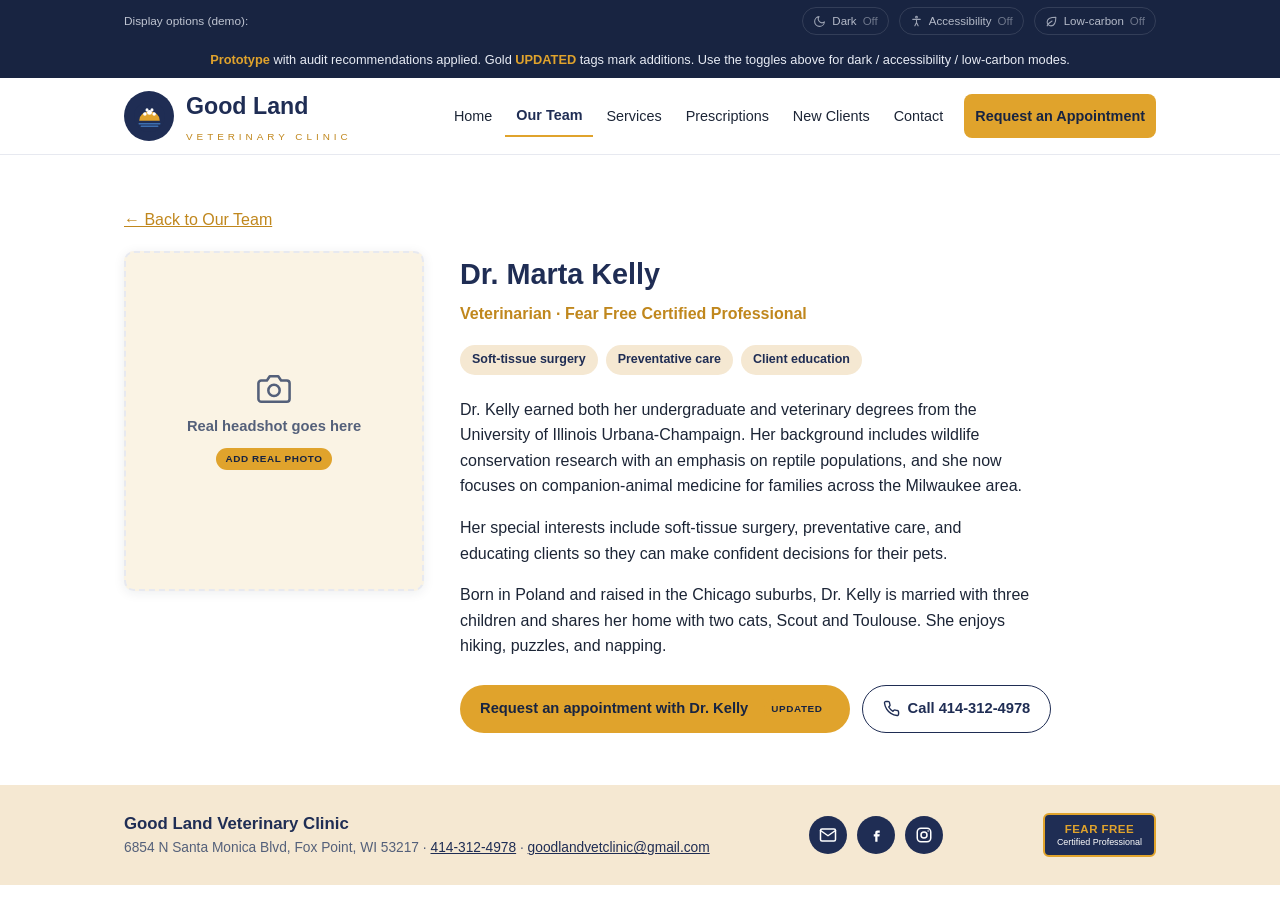
==== dr-marta-kelly.html @ 2cb45340 "Add Good Land Veterinary Clinic UX prototype Multi-page accessible prototype applying the UX audit r" ====
<!DOCTYPE html>
<html lang="en" data-theme="light" data-a11y="off" data-carbon="off">
<head>
  <meta charset="UTF-8" />
  <meta name="viewport" content="width=device-width, initial-scale=1.0" />
  <title>Dr. Marta Kelly — Good Land Veterinary Clinic</title>
  <meta name="description" content="Dr. Marta Kelly, DVM — companion-animal veterinarian with interests in soft-tissue surgery, preventative care, and client education." />
  <link rel="stylesheet" href="assets/styles.css" />
  <script>(function(){try{var d=document.documentElement,s=localStorage;d.dataset.theme=s.gl_theme||(matchMedia('(prefers-color-scheme:dark)').matches?'dark':'light');d.dataset.a11y=s.gl_a11y||'off';d.dataset.carbon=s.gl_carbon||'off';}catch(e){}})();</script>
</head>
<body data-page="team">
  <a class="skip-link" href="#main">Skip to main content</a>
  <div id="site-header"></div>

  <main id="main">
    <section class="section">
      <div class="wrap">
        <p style="margin:0 0 18px;"><a href="our-team.html">&larr; Back to Our Team</a></p>
        <div class="bio">
          <div class="photo photo-ph" role="img" aria-label="Placeholder: Dr. Marta Kelly's real headshot should appear here"><span class="ph-inner"><svg viewBox="0 0 24 24" fill="none" stroke="currentColor" stroke-width="1.8" stroke-linecap="round" stroke-linejoin="round"><path d="M23 19a2 2 0 0 1-2 2H3a2 2 0 0 1-2-2V8a2 2 0 0 1 2-2h4l2-3h6l2 3h4a2 2 0 0 1 2 2z"/><circle cx="12" cy="13" r="4"/></svg><span>Real headshot goes here</span><span class="ph-tag">Add real photo</span></span></div>
          <div>
            <h1>Dr. Marta Kelly</h1>
            <p class="role">Veterinarian &middot; Fear Free Certified Professional</p>
            <div class="chips">
              <span class="chip">Soft-tissue surgery</span>
              <span class="chip">Preventative care</span>
              <span class="chip">Client education</span>
            </div>
            <p>Dr. Kelly earned both her undergraduate and veterinary degrees from the University of Illinois Urbana-Champaign. Her background includes wildlife conservation research with an emphasis on reptile populations, and she now focuses on companion-animal medicine for families across the Milwaukee area.</p>
            <p>Her special interests include soft-tissue surgery, preventative care, and educating clients so they can make confident decisions for their pets.</p>
            <p>Born in Poland and raised in the Chicago suburbs, Dr. Kelly is married with three children and shares her home with two cats, Scout and Toulouse. She enjoys hiking, puzzles, and napping.</p>
            <!-- NEW: per-vet appointment CTA -->
            <div class="welcome-actions">
              <a class="btn btn-gold" href="get-in-touch.html#request">Request an appointment with Dr. Kelly <span class="rec">UPDATED</span></a>
              <a class="btn btn-outline" href="tel:+14143124978">
                <svg viewBox="0 0 24 24" fill="none" stroke="currentColor" stroke-width="2" stroke-linecap="round" stroke-linejoin="round"><path d="M22 16.92v3a2 2 0 0 1-2.18 2 19.79 19.79 0 0 1-8.63-3.07 19.5 19.5 0 0 1-6-6 19.79 19.79 0 0 1-3.07-8.67A2 2 0 0 1 4.11 2h3a2 2 0 0 1 2 1.72c.13.96.36 1.9.7 2.81a2 2 0 0 1-.45 2.11L8.09 9.91a16 16 0 0 0 6 6l1.27-1.27a2 2 0 0 1 2.11-.45c.91.34 1.85.57 2.81.7A2 2 0 0 1 22 16.92z"/></svg>
                Call 414-312-4978
              </a>
            </div>
          </div>
        </div>
      </div>
    </section>
  </main>

  <div id="site-footer"></div>
  <script src="assets/app.js" defer></script>
</body>
</html>
---- assets/styles.css ----
/* ============================================================
   Good Land Veterinary Clinic — UX prototype stylesheet
   Palette sampled from the live site (navy + gold + cream).
   Modes: light / dark / accessibility / low-carbon (data-* on <html>)
   ============================================================ */

/* ---- Light (default) tokens ---- */
:root {
  --bg: #ffffff;
  --surface: #ffffff;
  --section: #f5e8d2;        /* cream blocks (service cards) */
  --section-soft: #faf3e4;
  --band: #1f2d54;           /* navy contact band */
  --band-soft: #182441;
  --text: #1c2536;
  --text-soft: #54607a;
  --heading: #1f2d54;        /* navy */
  --accent: #e0a32c;         /* gold */
  --accent-strong: #c0871d;
  --brand: #1f2d54;          /* navy, for logo + primary surfaces */
  --on-band: #e8ecf5;
  --on-brand: #ffffff;
  --border: #e7e9f0;
  --border-band: rgba(255, 255, 255, 0.16);
  --shadow: 0 2px 12px rgba(28, 37, 54, 0.08);
  --radius: 10px;
  --tap: 44px;
  --font: "Helvetica Neue", -apple-system, BlinkMacSystemFont, "Segoe UI", Roboto, Arial, sans-serif;
  --maxw: 1080px;
  --motion: 160ms ease;
}

/* ---- Dark theme ---- */
[data-theme="dark"] {
  --bg: #0f1626;
  --surface: #18223b;
  --section: #14203a;
  --section-soft: #18223b;
  --band: #0b1120;
  --band-soft: #060b15;
  --text: #e7ecf6;
  --text-soft: #a9b4cd;
  --heading: #eef2fb;
  --accent: #e8b347;
  --accent-strong: #f0c468;
  --brand: #2a3a68;
  --on-band: #dbe2f0;
  --on-brand: #ffffff;
  --border: #283353;
  --border-band: rgba(255, 255, 255, 0.14);
  --shadow: 0 2px 12px rgba(0, 0, 0, 0.4);
}

/* ---- Low-carbon: very dark, flat, no decorative cost ---- */
[data-carbon="on"] {
  --bg: #0a0e16;
  --surface: #0f1420;
  --section: #0f1420;
  --section-soft: #0f1420;
  --band: #070a11;
  --band-soft: #070a11;
  --text: #d7dde8;
  --text-soft: #93a0b6;
  --heading: #e6ebf4;
  --accent: #d9a23a;
  --accent-strong: #e6b652;
  --brand: #1a2540;
  --on-band: #d7dde8;
  --on-brand: #ffffff;
  --border: #1c2436;
  --border-band: rgba(255, 255, 255, 0.10);
  --shadow: none;
}

* { box-sizing: border-box; }
html { scroll-behavior: smooth; }

body {
  margin: 0;
  font-family: var(--font);
  color: var(--text);
  background: var(--bg);
  line-height: 1.6;
  transition: background var(--motion), color var(--motion);
}

/* Reduce motion preference + low-carbon kill animations */
@media (prefers-reduced-motion: reduce) { * { transition: none !important; scroll-behavior: auto !important; } }
[data-carbon="on"] * { transition: none !important; }
[data-carbon="on"] .hero-photo,
[data-carbon="on"] .bio-photo { background: var(--surface) !important; }

a:not(.btn) { color: var(--accent-strong); }
[data-theme="dark"] a:not(.btn), [data-carbon="on"] a:not(.btn) { color: var(--accent); }

a:focus-visible, button:focus-visible {
  outline: 3px solid var(--accent);
  outline-offset: 2px;
  border-radius: 6px;
}

.wrap { max-width: var(--maxw); margin: 0 auto; padding: 0 24px; }
.skip-link {
  position: absolute; left: -999px; top: 0; z-index: 200;
  background: var(--brand); color: #fff; padding: 10px 16px; border-radius: 0 0 8px 0;
}
.skip-link:focus { left: 0; }

/* Recommendation marker */
.rec {
  display: inline-block; background: var(--accent); color: #182441;
  font-size: 0.62rem; font-weight: 800; letter-spacing: 0.06em; text-transform: uppercase;
  padding: 2px 7px; border-radius: 999px; vertical-align: middle; margin-left: 8px;
}

/* ---- Utility bar (display toggles) ---- */
.util-bar { background: var(--band-soft); color: var(--on-band); }
.util-bar .wrap { display: flex; align-items: center; justify-content: flex-end; gap: 10px; min-height: 42px; flex-wrap: wrap; }
.util-bar .label { font-size: 0.74rem; color: var(--on-band); opacity: 0.8; margin-right: auto; }
.toggle {
  display: inline-flex; align-items: center; gap: 6px; cursor: pointer;
  background: transparent; color: var(--on-band); border: 1px solid var(--border-band);
  border-radius: 999px; padding: 4px 10px; font-size: 0.72rem; font-weight: 500; font-family: inherit;
  min-height: 28px; opacity: 0.75; transition: opacity var(--motion), background var(--motion);
}
.toggle:hover { opacity: 1; }
.toggle svg { width: 13px; height: 13px; opacity: 0.85; }
.toggle[aria-pressed="true"] { background: rgba(224, 163, 44, 0.16); color: var(--accent); border-color: rgba(224, 163, 44, 0.45); opacity: 1; font-weight: 600; }
.toggle .state { opacity: 0.55; }
.toggle[aria-pressed="true"] .state { opacity: 1; }

/* ---- Header ---- */
header.site { background: var(--surface); border-bottom: 1px solid var(--border); position: sticky; top: 0; z-index: 40; }
.bar { display: flex; align-items: center; justify-content: space-between; gap: 16px; min-height: 76px; }
.brand { display: flex; align-items: center; gap: 12px; text-decoration: none; }
.brand .logo { width: 50px; height: 50px; border-radius: 50%; background: #1f2d54; display: grid; place-items: center; flex: 0 0 50px; }
.brand .logo svg { width: 33px; height: 33px; }
.brand .name b { display: block; color: var(--heading); font-size: 1.45rem; font-weight: 700; }
.brand .name span { display: block; color: var(--accent-strong); font-size: 0.62rem; letter-spacing: 0.4em; text-transform: uppercase; margin-top: 3px; }

nav.primary { display: flex; align-items: center; gap: 2px; }
nav.primary a { text-decoration: none; color: var(--text); padding: 8px 11px; border-radius: 8px; font-size: 0.9rem; white-space: nowrap; }
nav.primary a:hover { color: var(--accent-strong); }
nav.primary a[aria-current="page"] { border-bottom: 2px solid var(--accent); border-radius: 0; color: var(--heading); font-weight: 600; }

/* Primary gold CTA keeps navy text on gold in every mode (incl. inside the nav), lighter gold on hover */
a.btn-gold { background: var(--accent); color: #182441; }
a.btn-gold:hover { background: var(--accent-strong); color: #182441; }
/* Color-only override so the in-nav CTA also keeps navy text (no layout change) */
nav.primary a.btn-gold, nav.primary a.btn-gold:hover { color: #182441; }

.btn {
  display: inline-flex; align-items: center; justify-content: center; gap: 8px;
  min-height: var(--tap); padding: 11px 20px; border-radius: 999px;
  font-weight: 700; font-size: 0.92rem; text-decoration: none; border: 0; cursor: pointer; font-family: inherit;
  white-space: nowrap;
}
.btn svg { width: 17px; height: 17px; }
.btn-gold { background: var(--accent); color: #182441; }
.btn-gold:hover { background: var(--accent-strong); }
.btn-navy { background: var(--brand); color: var(--on-brand); }
.btn-navy:hover { filter: brightness(1.12); }
.btn-outline { background: transparent; color: var(--heading); border: 1px solid var(--heading); }
.btn-outline:hover { background: var(--heading); color: var(--bg); }
.nav-cta { margin-left: 8px; }

/* Hamburger + mobile menu (tablet/phone) */
.hamburger { display: none; background: transparent; border: 1px solid var(--border); color: var(--text); width: 46px; height: 46px; border-radius: 10px; align-items: center; justify-content: center; cursor: pointer; flex: 0 0 auto; }
.hamburger svg { width: 24px; height: 24px; }
.mobile-nav { background: var(--surface); border-bottom: 1px solid var(--border); }
.mobile-nav[hidden] { display: none; }
.mobile-nav .wrap { display: flex; flex-direction: column; gap: 2px; padding-top: 10px; padding-bottom: 16px; }
.mobile-nav a:not(.btn) { padding: 13px 10px; text-decoration: none; color: var(--text); border-radius: 8px; font-size: 1.02rem; font-weight: 600; border-bottom: 1px solid var(--border); }
.mobile-nav a:not(.btn)[aria-current="page"] { color: var(--accent-strong); }
.mobile-nav .btn { margin-top: 12px; }
@media (min-width: 1025px) { .mobile-nav { display: none !important; } }

/* ---- Sections ---- */
main { display: block; }
.section { padding: 52px 0; }
.section.alt { background: var(--section-soft); }
.section-head { text-align: left; color: var(--heading); font-size: 1.6rem; letter-spacing: 0.06em; margin: 0 0 8px; font-weight: 600; }
.section-rule { width: 56px; height: 2px; background: var(--accent); margin: 0 0 30px; }
.section-intro { text-align: left; max-width: 65ch; margin: 0 0 30px; color: var(--text-soft); }

/* Welcome */
.welcome-grid { display: grid; grid-template-columns: 1fr 1fr; gap: 44px; align-items: center; }
.welcome-copy .lead { font-size: 1.16rem; line-height: 1.5; color: var(--heading); font-weight: 600; margin: 0 0 16px; max-width: 60ch; }
.welcome-copy p { margin: 0 0 16px; color: var(--text); max-width: 62ch; }
.trust-list { list-style: none; margin: 22px 0 0; padding: 0; display: grid; gap: 11px; }
.trust-list li { display: flex; align-items: flex-start; gap: 11px; color: var(--text); }
.trust-list svg { width: 21px; height: 21px; color: var(--accent-strong); flex: 0 0 21px; margin-top: 2px; }
.trust-list b { color: var(--heading); }
.welcome-actions { display: flex; flex-wrap: nowrap; gap: 12px; margin-top: 26px; }
.hero-photo {
  border-radius: var(--radius); overflow: hidden; box-shadow: var(--shadow);
  background: linear-gradient(135deg, #6f8aa6 0%, #8aa0b6 100%);
  min-height: 300px; display: grid; place-items: center; color: #fff; text-align: center; padding: 20px;
}

/* Service cards */
.cards { display: grid; grid-template-columns: repeat(4, 1fr); gap: 20px; }
.svc { background: var(--section); border-radius: var(--radius); padding: 26px 16px 22px; text-align: center; }
.svc .circle { width: 100px; height: 100px; border-radius: 50%; margin: 0 auto 14px; background: var(--brand); display: grid; place-items: center; color: var(--accent); box-shadow: inset 0 0 0 3px rgba(255,255,255,0.25); }
.svc .circle svg { width: 44px; height: 44px; }
.svc h3 { margin: 0; font-size: 0.98rem; color: var(--heading); font-weight: 600; }
/* A single CTA closing a full section is centered; multi-button rows (e.g. hero) stay left */
.center-cta { text-align: center; margin-top: 32px; }

/* Detailed services list */
.svc-detail { display: grid; grid-template-columns: 1fr 1fr; gap: 22px; }
.svc-card { background: var(--surface); border: 1px solid var(--border); border-radius: var(--radius); padding: 22px 24px; box-shadow: var(--shadow); }
.svc-card h3 { margin: 0 0 8px; color: var(--heading); font-size: 1.1rem; display: flex; align-items: center; gap: 10px; }
.svc-card h3 svg { width: 22px; height: 22px; color: var(--accent-strong); }
.svc-card p { margin: 0; color: var(--text-soft); }

/* Expandable service cards (accordion) — open to plain-language education */
.acc { max-width: 880px; margin: 0 auto; }
.acc details { background: var(--surface); border: 1px solid var(--border); border-radius: var(--radius); box-shadow: var(--shadow); margin-bottom: 14px; overflow: hidden; }
.acc summary { list-style: none; cursor: pointer; display: flex; align-items: center; gap: 16px; padding: 18px 22px; }
.acc summary::-webkit-details-marker { display: none; }
.acc summary .circle { width: 54px; height: 54px; border-radius: 50%; background: var(--brand); color: var(--accent); display: grid; place-items: center; flex: 0 0 54px; box-shadow: inset 0 0 0 3px rgba(255,255,255,0.22); }
.acc summary .circle svg { width: 26px; height: 26px; }
.acc summary h3 { margin: 0; color: var(--heading); font-size: 1.08rem; font-weight: 600; }
.acc summary .chev { margin-left: auto; color: var(--text-soft); transition: transform var(--motion); flex: 0 0 auto; }
.acc summary .chev svg { width: 20px; height: 20px; display: block; }
.acc details[open] summary .chev { transform: rotate(180deg); }
.acc summary:hover h3 { color: var(--accent-strong); }
.acc summary:focus-visible { outline: 3px solid var(--accent); outline-offset: -3px; border-radius: var(--radius); }
.acc .acc-body { padding: 2px 24px 22px 92px; color: var(--text-soft); }
.acc .acc-body p { margin: 0 0 10px; }
.acc .acc-body ul { margin: 0 0 10px; padding-left: 18px; }
.acc .acc-body li { margin-bottom: 5px; }
.acc .acc-body p:last-child, .acc .acc-body ul:last-child { margin-bottom: 0; }
@media (max-width: 560px) {
  .acc .acc-body { padding-left: 24px; }
  .acc summary .circle { width: 46px; height: 46px; flex-basis: 46px; }
}

/* Team */
.team-grid { display: grid; grid-template-columns: repeat(2, 1fr); gap: 28px; max-width: 760px; margin: 0 auto; }
.member { background: var(--surface); border: 1px solid var(--border); border-radius: var(--radius); overflow: hidden; box-shadow: var(--shadow); text-align: left; display: flex; flex-direction: column; }
.member .photo { height: 220px; background: linear-gradient(135deg, #46618a, #6f8aa6); display: grid; place-items: center; color: #fff; }
.member .body { padding: 20px 22px 24px; flex: 1; display: flex; flex-direction: column; align-items: flex-start; }
.member .body .btn { align-self: center; margin-top: auto; }
.member h3 { margin: 0 0 4px; color: var(--heading); }
.member .role { color: var(--accent-strong); font-weight: 600; font-size: 0.86rem; margin: 0 0 10px; }
.member p { color: var(--text-soft); font-size: 0.92rem; margin: 0 0 16px; }

/* Image placeholders — must read clearly as "real photo needed" */
.photo-ph { background: var(--section-soft) !important; border: 2px dashed var(--border) !important; }
.photo-ph .ph-inner { display: flex; flex-direction: column; align-items: center; justify-content: center; gap: 9px; color: var(--text-soft); text-align: center; font-weight: 600; font-size: 0.92rem; padding: 16px; }
.photo-ph .ph-inner svg { width: 34px; height: 34px; }
.ph-tag { background: var(--accent); color: #182441; font-size: 0.62rem; font-weight: 800; letter-spacing: 0.06em; text-transform: uppercase; padding: 3px 9px; border-radius: 999px; }

/* Support-staff cards */
.staff-grid { display: grid; grid-template-columns: repeat(auto-fill, minmax(180px, 1fr)); gap: 18px; max-width: 940px; margin: 0 auto; }
.staff { background: var(--surface); border: 1px solid var(--border); border-radius: var(--radius); padding: 20px 16px; text-align: left; box-shadow: var(--shadow); }
.staff .avatar { width: 84px; height: 84px; border-radius: 50%; margin: 0 auto 12px; background: linear-gradient(135deg, #46618a, #6f8aa6); border: 2px dashed rgba(255, 255, 255, 0.65); display: grid; place-items: center; color: #fff; font-weight: 700; font-size: 1.45rem; }
[data-carbon="on"] .staff .avatar { background: var(--brand); }
.staff h3 { margin: 0 0 3px; color: var(--heading); font-size: 1rem; text-align: center; }
.staff .role { margin: 0; color: var(--accent-strong); font-size: 0.78rem; font-weight: 600; text-align: center; }
.staff .sbio { margin: 12px 0 0; color: var(--text-soft); font-size: 0.84rem; line-height: 1.5; text-align: left; }

/* Bio page */
.bio { display: grid; grid-template-columns: 300px 1fr; gap: 36px; align-items: start; }
.bio .photo { height: 340px; border-radius: var(--radius); background: linear-gradient(135deg, #46618a, #6f8aa6); display: grid; place-items: center; color: #fff; box-shadow: var(--shadow); }
.bio h1 { margin: 0 0 4px; color: var(--heading); font-size: 1.8rem; }
.bio .role { color: var(--accent-strong); font-weight: 600; margin: 0 0 18px; }
.bio p { color: var(--text); max-width: 64ch; }
.chips { display: flex; flex-wrap: wrap; gap: 8px; margin: 16px 0 22px; }
.chip { background: var(--section); color: var(--heading); font-size: 0.78rem; font-weight: 600; padding: 5px 12px; border-radius: 999px; }

/* Prescriptions */
.rx-grid { display: grid; grid-template-columns: 1fr 1fr; gap: 22px; }
.rx-card { background: var(--surface); border: 1px solid var(--border); border-radius: var(--radius); padding: 24px; box-shadow: var(--shadow); }
.rx-card h3 { margin: 0 0 8px; color: var(--heading); }
.rx-card p { color: var(--text-soft); margin: 0 0 18px; }
.steps { counter-reset: step; list-style: none; margin: 22px auto 0; padding: 0; max-width: 720px; display: grid; gap: 14px; }
.steps li { position: relative; padding: 14px 18px 14px 56px; background: var(--section-soft); border-radius: var(--radius); color: var(--text); }
.steps li::before { counter-increment: step; content: counter(step); position: absolute; left: 14px; top: 12px; width: 28px; height: 28px; background: var(--brand); color: var(--on-brand); border-radius: 50%; display: grid; place-items: center; font-weight: 700; font-size: 0.85rem; }

/* Forms */
.form { max-width: 640px; }
.field { margin-bottom: 16px; }
.field label { display: block; font-weight: 600; color: var(--heading); margin-bottom: 6px; font-size: 0.92rem; }
.field .req { color: var(--accent-strong); }
.field input, .field select, .field textarea {
  width: 100%; padding: 12px 14px; border: 1px solid var(--border); border-radius: 8px;
  font-family: inherit; font-size: 1rem; background: var(--surface); color: var(--text); min-height: var(--tap);
}
.field textarea { min-height: 120px; resize: vertical; }
.field .hint { font-size: 0.8rem; color: var(--text-soft); margin-top: 5px; }
.field-row { display: grid; grid-template-columns: 1fr 1fr; gap: 16px; }

/* ---- Contact band ---- */
.contact-band { background: var(--band); color: var(--on-band); padding: 52px 0; }
.contact-grid { display: grid; grid-template-columns: 1fr 1.1fr; gap: 44px; }
.contact-band h2 { color: var(--accent); font-size: 1.3rem; letter-spacing: 0.05em; margin: 0 0 16px; font-weight: 600; }
.contact-band h2.mt { margin-top: 30px; }
.info-row { display: flex; gap: 12px; padding: 9px 0; align-items: flex-start; }
.info-row svg { width: 18px; height: 18px; color: var(--accent); flex: 0 0 18px; margin-top: 3px; }
.info-row .label { font-size: 0.72rem; text-transform: uppercase; letter-spacing: 0.08em; color: #b9c3da; margin: 0 0 1px; font-weight: 700; }
.info-row a, .info-row .val { color: #fff; text-decoration: none; font-weight: 500; }
.info-row a:hover { text-decoration: underline; }
.open-now { display: inline-flex; align-items: center; gap: 7px; background: rgba(224,163,44,0.18); color: var(--accent); font-size: 0.78rem; font-weight: 700; padding: 5px 12px; border-radius: 999px; margin: 6px 0 10px; }
.open-now .dot { width: 8px; height: 8px; border-radius: 50%; background: var(--accent); }
.hours { width: 100%; max-width: 320px; border-collapse: collapse; }
.hours td { padding: 5px 0; font-size: 0.9rem; color: #d8deec; }
.hours td:last-child { text-align: right; }
.hours tr.today td { color: #fff; font-weight: 700; }

.map-card { background: #fff; border-radius: var(--radius); overflow: hidden; box-shadow: var(--shadow); }
.map-frame { width: 100%; height: 300px; border: 0; display: block; }
.map-actions { padding: 14px 18px; }

.emergency { background: var(--section-soft); border: 1px solid var(--border); border-left: 4px solid var(--accent); border-radius: var(--radius); padding: 18px 22px; margin-top: 22px; }
.emergency h3 { margin: 0 0 6px; color: var(--heading); font-size: 1.02rem; }
.emergency p { margin: 0; color: var(--text-soft); }

/* ---- Low-carbon fallbacks ---- */
.heavy-media .carbon-fallback { display: none; }
[data-carbon="on"] .heavy-media .heavy-content { display: none; }
[data-carbon="on"] .heavy-media .carbon-fallback { display: block; }
.carbon-fallback { padding: 22px; text-align: center; color: var(--text-soft); border: 1px dashed var(--border); border-radius: var(--radius); }
.carbon-fallback a { font-weight: 700; }
.carbon-banner { display: none; background: #0a0e16; color: #9fd6a8; border-top: 1px solid #1c2436; font-size: 0.8rem; text-align: center; padding: 8px 16px; }
[data-carbon="on"] .carbon-banner { display: block; }

/* ---- Footer ---- */
footer.site { background: var(--section); color: var(--heading); padding: 26px 0; }
.foot { display: flex; align-items: center; gap: 16px; flex-wrap: wrap; justify-content: space-between; }
.foot .who b { font-size: 1.05rem; color: var(--heading); }
.foot .who div { font-size: 0.86rem; color: var(--text-soft); }
.foot .who a { color: var(--heading); }
.foot .social { display: flex; gap: 10px; }
.foot .social a { width: 38px; height: 38px; border-radius: 50%; background: var(--brand); display: grid; place-items: center; }
.foot .social a svg { width: 18px; height: 18px; color: #fff; }
.foot .fearfree { background: var(--brand); color: var(--accent); border: 2px solid var(--accent); font-weight: 800; font-size: 0.72rem; letter-spacing: 0.04em; padding: 8px 12px; border-radius: 6px; text-align: center; line-height: 1.2; }
.foot .fearfree span { display: block; color: #fff; font-size: 0.56rem; font-weight: 500; letter-spacing: 0; }

/* ---- Mobile action bar ---- */
.mobile-bar { position: fixed; left: 0; right: 0; bottom: 0; display: none; z-index: 60; background: var(--surface); border-top: 1px solid var(--border); box-shadow: 0 -2px 14px rgba(0,0,0,0.18); padding: 8px 8px calc(8px + env(safe-area-inset-bottom)); }
.mobile-bar .row { display: flex; gap: 8px; }
.mobile-bar a { flex: 1; min-height: var(--tap); display: flex; flex-direction: column; align-items: center; justify-content: center; gap: 3px; text-decoration: none; border-radius: 10px; font-size: 0.68rem; font-weight: 700; padding: 6px 4px; color: #fff; }
.mobile-bar a svg { width: 19px; height: 19px; }
.mb-call { background: var(--brand); }
.mb-email { background: var(--band-soft); }
.mobile-bar a.mb-appt { background: var(--accent); color: #182441; }

.demo-banner { background: var(--band-soft); color: var(--on-band); font-size: 0.8rem; text-align: center; padding: 8px 16px; }
.demo-banner strong { color: var(--accent); }

/* ---- Accessibility mode ---- */
[data-a11y="on"] { font-size: 112.5%; }
[data-a11y="on"] body { line-height: 1.75; }
[data-a11y="on"] p, [data-a11y="on"] li { letter-spacing: 0.01em; }
[data-a11y="on"] a:not(.btn):not(.toggle) { text-decoration: underline; }
[data-a11y="on"] nav.primary a { text-decoration: underline; }
[data-a11y="on"] .btn, [data-a11y="on"] .toggle, [data-a11y="on"] .field input,
[data-a11y="on"] .field select, [data-a11y="on"] .field textarea { min-height: 48px; }
[data-a11y="on"] a:focus-visible, [data-a11y="on"] button:focus-visible { outline-width: 4px; }
[data-a11y="on"] .text-soft, [data-a11y="on"] .section-intro, [data-a11y="on"] .svc-card p { color: var(--text); }

/* ---- Responsive ---- */
@media (max-width: 1024px) {
  nav.primary { display: none; }
  .hamburger { display: inline-flex; }
  .welcome-actions { flex-direction: column; align-items: flex-start; }
  .welcome-grid, .contact-grid, .svc-detail, .rx-grid, .bio, .team-grid, .field-row { grid-template-columns: 1fr; gap: 28px; }
  .cards { grid-template-columns: repeat(2, 1fr); }
  .bio .photo { max-width: 300px; }
  body { padding-bottom: 84px; }
  .mobile-bar { display: block; }
}
@media (max-width: 460px) { .cards { grid-template-columns: 1fr; } }
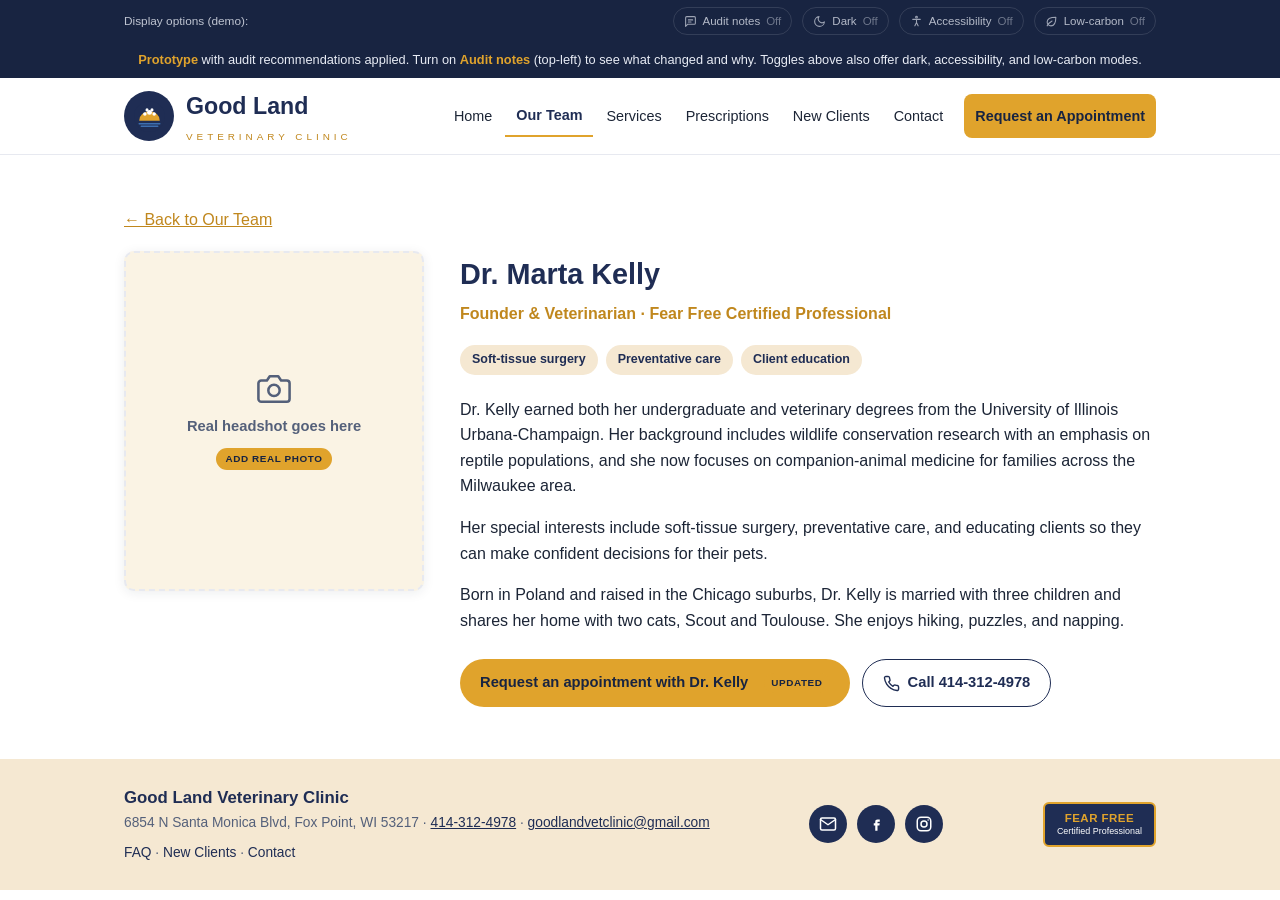
==== commit 9ba15f56: "FAQ icon cards with per-question dropdowns; New Clients intake form; layout polish - FAQ: square cat" ====
--- a/dr-marta-kelly.html
+++ b/dr-marta-kelly.html
@@ -20,7 +20,7 @@
           <div class="photo photo-ph" role="img" aria-label="Placeholder: Dr. Marta Kelly's real headshot should appear here"><span class="ph-inner"><svg viewBox="0 0 24 24" fill="none" stroke="currentColor" stroke-width="1.8" stroke-linecap="round" stroke-linejoin="round"><path d="M23 19a2 2 0 0 1-2 2H3a2 2 0 0 1-2-2V8a2 2 0 0 1 2-2h4l2-3h6l2 3h4a2 2 0 0 1 2 2z"/><circle cx="12" cy="13" r="4"/></svg><span>Real headshot goes here</span><span class="ph-tag">Add real photo</span></span></div>
           <div>
             <h1>Dr. Marta Kelly</h1>
-            <p class="role">Veterinarian &middot; Fear Free Certified Professional</p>
+            <p class="role">Founder &amp; Veterinarian &middot; Fear Free Certified Professional</p>
             <div class="chips">
               <span class="chip">Soft-tissue surgery</span>
               <span class="chip">Preventative care</span>
--- a/assets/styles.css
+++ b/assets/styles.css
@@ -180,13 +180,14 @@
 .section { padding: 52px 0; }
 .section.alt { background: var(--section-soft); }
 .section-head { text-align: left; color: var(--heading); font-size: 1.6rem; letter-spacing: 0.06em; margin: 0 0 8px; font-weight: 600; }
+.section-subhead { color: var(--heading); font-size: 1.15rem; font-weight: 600; margin: 28px 0 14px; letter-spacing: 0.03em; }
 .section-rule { width: 56px; height: 2px; background: var(--accent); margin: 0 0 30px; }
-.section-intro { text-align: left; max-width: 65ch; margin: 0 0 30px; color: var(--text-soft); }
+.section-intro { text-align: left; max-width: 100%; margin: 0 0 30px; color: var(--text-soft); }
 
 /* Welcome */
 .welcome-grid { display: grid; grid-template-columns: 1fr 1fr; gap: 44px; align-items: center; }
-.welcome-copy .lead { font-size: 1.16rem; line-height: 1.5; color: var(--heading); font-weight: 600; margin: 0 0 16px; max-width: 60ch; }
-.welcome-copy p { margin: 0 0 16px; color: var(--text); max-width: 62ch; }
+.welcome-copy .lead { font-size: 1.16rem; line-height: 1.5; color: var(--heading); font-weight: 600; margin: 0 0 16px; max-width: 100%; }
+.welcome-copy p { margin: 0 0 16px; color: var(--text); max-width: 100%; }
 .trust-list { list-style: none; margin: 22px 0 0; padding: 0; display: grid; gap: 11px; }
 .trust-list li { display: flex; align-items: flex-start; gap: 11px; color: var(--text); }
 .trust-list svg { width: 21px; height: 21px; color: var(--accent-strong); flex: 0 0 21px; margin-top: 2px; }
@@ -215,8 +216,8 @@
 .svc-card p { margin: 0; color: var(--text-soft); }
 
 /* Expandable service cards (accordion) — open to plain-language education */
-.acc { max-width: 880px; margin: 0 auto; }
-.acc details { background: var(--surface); border: 1px solid var(--border); border-radius: var(--radius); box-shadow: var(--shadow); margin-bottom: 14px; overflow: hidden; }
+.acc { max-width: 100%; display: grid; grid-template-columns: repeat(2, 1fr); gap: 16px; align-items: start; }
+.acc > details { background: var(--surface); border: 1px solid var(--border); border-radius: var(--radius); box-shadow: var(--shadow); margin-bottom: 0; overflow: hidden; }
 .acc summary { list-style: none; cursor: pointer; display: flex; align-items: center; gap: 16px; padding: 18px 22px; }
 .acc summary::-webkit-details-marker { display: none; }
 .acc summary .circle { width: 54px; height: 54px; border-radius: 50%; background: var(--brand); color: var(--accent); display: grid; place-items: center; flex: 0 0 54px; box-shadow: inset 0 0 0 3px rgba(255,255,255,0.22); }
@@ -227,18 +228,59 @@
 .acc details[open] summary .chev { transform: rotate(180deg); }
 .acc summary:hover h3 { color: var(--accent-strong); }
 .acc summary:focus-visible { outline: 3px solid var(--accent); outline-offset: -3px; border-radius: var(--radius); }
+.acc summary .cat-text { flex: 1; display: flex; flex-direction: column; gap: 3px; min-width: 0; }
+.acc summary .cat-text h3 { margin: 0; }
+.acc summary .cat-desc { font-size: 0.84rem; font-weight: 400; color: var(--text-soft); line-height: 1.4; }
+/* Category tiles read as cards, not dropdowns: hide the category chevron, add a card hover */
+.acc.faq > details > summary .chev { display: none; }
+.acc.faq > details > summary { cursor: pointer; transition: background var(--motion); flex-direction: column; align-items: center; justify-content: flex-start; text-align: center; gap: 14px; padding: 28px 24px; min-height: 184px; }
+.acc.faq > details > summary .cat-text { flex: 0 0 auto; align-items: center; }
+.acc.faq > details > summary .cat-desc { max-width: 360px; }
+.acc.faq > details > summary:hover { background: var(--section-soft); }
+/* Clear "open me" CTA pinned to the bottom-center of each category card */
+.acc.faq > details > summary::after { content: "View answers"; margin-top: auto; display: inline-block; font-size: 0.78rem; font-weight: 700; letter-spacing: 0.02em; color: var(--accent-strong); background: rgba(224, 163, 44, 0.16); padding: 7px 16px; border-radius: 999px; }
+.acc.faq > details > summary:hover::after { background: rgba(224, 163, 44, 0.28); }
+.acc.faq > details[open] > summary::after { content: "Hide answers"; }
+.acc.faq > details[open] > summary { border-bottom: 1px solid var(--border); }
+.acc.faq .acc-body { padding-left: 24px; }
+
+/* Nested per-question dropdowns inside a category card */
+.acc.faq .qna { border-top: 1px solid var(--border); }
+.acc.faq .qna summary { list-style: none; cursor: pointer; display: flex; align-items: center; gap: 10px; padding: 13px 0; font-weight: 600; color: var(--heading); font-size: 0.96rem; }
+.acc.faq .qna summary::-webkit-details-marker { display: none; }
+.acc.faq .qna summary:hover { color: var(--accent-strong); }
+.acc.faq .qna summary:focus-visible { outline: 3px solid var(--accent); outline-offset: 2px; border-radius: 6px; }
+.acc.faq .qna .qchev { margin-left: auto; color: var(--text-soft); transition: transform var(--motion); flex: 0 0 auto; }
+.acc.faq .qna .qchev svg { width: 18px; height: 18px; display: block; }
+.acc.faq .qna[open] .qchev { transform: rotate(180deg); }
+.acc.faq .qna .qna-body { padding: 0 0 14px; color: var(--text-soft); }
+.acc.faq .qna .qna-body p { margin: 0 0 8px; }
+.acc.faq .qna .qna-body p:last-child { margin-bottom: 0; }
+.acc.faq .qna .qna-body ul { margin: 6px 0 8px; padding-left: 18px; }
 .acc .acc-body { padding: 2px 24px 22px 92px; color: var(--text-soft); }
 .acc .acc-body p { margin: 0 0 10px; }
 .acc .acc-body ul { margin: 0 0 10px; padding-left: 18px; }
 .acc .acc-body li { margin-bottom: 5px; }
 .acc .acc-body p:last-child, .acc .acc-body ul:last-child { margin-bottom: 0; }
-@media (max-width: 560px) {
+@media (max-width: 700px) {
+  .acc { grid-template-columns: 1fr; }
   .acc .acc-body { padding-left: 24px; }
   .acc summary .circle { width: 46px; height: 46px; flex-basis: 46px; }
 }
 
+/* FAQ accordion variant (question + chevron, no icon circle) */
+.acc.faq summary { gap: 16px; }
+.acc.faq summary h3 { font-size: 1.06rem; }
+.acc.faq .qa { margin: 0 0 18px; }
+.acc.faq .qa:last-of-type { margin-bottom: 2px; }
+.acc.faq .q { color: var(--heading); font-weight: 700; margin: 0 0 5px; }
+.faq-sources { margin: 14px 0 0; padding-top: 10px; border-top: 1px solid var(--border); font-size: 0.85rem; color: var(--text-soft); }
+.foot-links { margin-top: 8px; font-size: 0.85rem; }
+.foot-links a { color: var(--heading); text-decoration: none; }
+.foot-links a:hover { text-decoration: underline; }
+
 /* Team */
-.team-grid { display: grid; grid-template-columns: repeat(2, 1fr); gap: 28px; max-width: 760px; margin: 0 auto; }
+.team-grid { display: grid; grid-template-columns: repeat(2, 1fr); gap: 28px; max-width: 100%; }
 .member { background: var(--surface); border: 1px solid var(--border); border-radius: var(--radius); overflow: hidden; box-shadow: var(--shadow); text-align: left; display: flex; flex-direction: column; }
 .member .photo { height: 220px; background: linear-gradient(135deg, #46618a, #6f8aa6); display: grid; place-items: center; color: #fff; }
 .member .body { padding: 20px 22px 24px; flex: 1; display: flex; flex-direction: column; align-items: flex-start; }
@@ -254,7 +296,7 @@
 .ph-tag { background: var(--accent); color: #182441; font-size: 0.62rem; font-weight: 800; letter-spacing: 0.06em; text-transform: uppercase; padding: 3px 9px; border-radius: 999px; }
 
 /* Support-staff cards */
-.staff-grid { display: grid; grid-template-columns: repeat(auto-fill, minmax(180px, 1fr)); gap: 18px; max-width: 940px; margin: 0 auto; }
+.staff-grid { display: grid; grid-template-columns: repeat(auto-fill, minmax(180px, 1fr)); gap: 18px; max-width: 100%; }
 .staff { background: var(--surface); border: 1px solid var(--border); border-radius: var(--radius); padding: 20px 16px; text-align: left; box-shadow: var(--shadow); }
 .staff .avatar { width: 84px; height: 84px; border-radius: 50%; margin: 0 auto 12px; background: linear-gradient(135deg, #46618a, #6f8aa6); border: 2px dashed rgba(255, 255, 255, 0.65); display: grid; place-items: center; color: #fff; font-weight: 700; font-size: 1.45rem; }
 [data-carbon="on"] .staff .avatar { background: var(--brand); }
@@ -267,7 +309,7 @@
 .bio .photo { height: 340px; border-radius: var(--radius); background: linear-gradient(135deg, #46618a, #6f8aa6); display: grid; place-items: center; color: #fff; box-shadow: var(--shadow); }
 .bio h1 { margin: 0 0 4px; color: var(--heading); font-size: 1.8rem; }
 .bio .role { color: var(--accent-strong); font-weight: 600; margin: 0 0 18px; }
-.bio p { color: var(--text); max-width: 64ch; }
+.bio p { color: var(--text); max-width: 100%; }
 .chips { display: flex; flex-wrap: wrap; gap: 8px; margin: 16px 0 22px; }
 .chip { background: var(--section); color: var(--heading); font-size: 0.78rem; font-weight: 600; padding: 5px 12px; border-radius: 999px; }
 
@@ -276,12 +318,12 @@
 .rx-card { background: var(--surface); border: 1px solid var(--border); border-radius: var(--radius); padding: 24px; box-shadow: var(--shadow); }
 .rx-card h3 { margin: 0 0 8px; color: var(--heading); }
 .rx-card p { color: var(--text-soft); margin: 0 0 18px; }
-.steps { counter-reset: step; list-style: none; margin: 22px auto 0; padding: 0; max-width: 720px; display: grid; gap: 14px; }
+.steps { counter-reset: step; list-style: none; margin: 22px 0 0; padding: 0; max-width: 100%; display: grid; gap: 14px; }
 .steps li { position: relative; padding: 14px 18px 14px 56px; background: var(--section-soft); border-radius: var(--radius); color: var(--text); }
 .steps li::before { counter-increment: step; content: counter(step); position: absolute; left: 14px; top: 12px; width: 28px; height: 28px; background: var(--brand); color: var(--on-brand); border-radius: 50%; display: grid; place-items: center; font-weight: 700; font-size: 0.85rem; }
 
 /* Forms */
-.form { max-width: 640px; }
+.form { max-width: 100%; }
 .field { margin-bottom: 16px; }
 .field label { display: block; font-weight: 600; color: var(--heading); margin-bottom: 6px; font-size: 0.92rem; }
 .field .req { color: var(--accent-strong); }
@@ -305,7 +347,7 @@
 .info-row a:hover { text-decoration: underline; }
 .open-now { display: inline-flex; align-items: center; gap: 7px; background: rgba(224,163,44,0.18); color: var(--accent); font-size: 0.78rem; font-weight: 700; padding: 5px 12px; border-radius: 999px; margin: 6px 0 10px; }
 .open-now .dot { width: 8px; height: 8px; border-radius: 50%; background: var(--accent); }
-.hours { width: 100%; max-width: 320px; border-collapse: collapse; }
+.hours { width: 100%; max-width: 100%; border-collapse: collapse; }
 .hours td { padding: 5px 0; font-size: 0.9rem; color: #d8deec; }
 .hours td:last-child { text-align: right; }
 .hours tr.today td { color: #fff; font-weight: 700; }
@@ -351,6 +393,26 @@
 .demo-banner { background: var(--band-soft); color: var(--on-band); font-size: 0.8rem; text-align: center; padding: 8px 16px; }
 .demo-banner strong { color: var(--accent); }
 
+/* ---- Audit notes (annotated explainer mode) ---- */
+.notes-banner { display: none; background: var(--band-soft); color: var(--on-band); font-size: 0.8rem; text-align: center; padding: 9px 16px; }
+[data-notes="on"] .notes-banner { display: block; }
+.notes-banner strong { color: var(--accent); }
+[data-notes="on"] [data-note-title] { outline: 2px dashed var(--accent); outline-offset: 5px; border-radius: 8px; }
+.audit-note { display: flex; gap: 12px; align-items: flex-start; background: var(--section-soft); border: 1px solid var(--border); border-left: 4px solid var(--accent); border-radius: var(--radius); padding: 14px 16px; margin: 18px 0 22px; box-shadow: var(--shadow); max-width: 100%; }
+.audit-note .an-num { flex: 0 0 26px; width: 26px; height: 26px; border-radius: 50%; background: var(--accent); color: #182441; font-weight: 800; font-size: 0.82rem; display: grid; place-items: center; }
+.audit-note .an-title { margin: 0 0 4px; color: var(--heading); font-weight: 700; font-size: 0.96rem; }
+.audit-note .an-why { margin: 0; color: var(--text-soft); font-size: 0.9rem; line-height: 1.5; }
+.audit-note .an-pri { display: inline-block; font-size: 0.6rem; font-weight: 800; letter-spacing: 0.05em; text-transform: uppercase; padding: 2px 7px; border-radius: 999px; margin-left: 6px; vertical-align: middle; }
+.an-high { background: rgba(224,163,44,0.22); color: var(--accent-strong); }
+.an-medium { background: rgba(63,111,176,0.20); color: #5f7fae; }
+.an-future, .an-low { background: var(--section); color: var(--text-soft); }
+/* Recommended-but-not-built markers: only visible in audit-notes mode */
+.reco { display: none; }
+[data-notes="on"] .reco { display: block; background: var(--section-soft); border: 2px dashed var(--accent); border-radius: var(--radius); padding: 14px 16px; color: var(--heading); font-weight: 600; outline: none; max-width: 100%; }
+.reco .reco-tag { display: inline-block; background: var(--accent); color: #182441; font-size: 0.6rem; font-weight: 800; letter-spacing: 0.05em; text-transform: uppercase; padding: 2px 7px; border-radius: 999px; margin-right: 8px; }
+.reco-host { padding: 0; }
+[data-notes="on"] .reco-host { padding: 22px 0; }
+
 /* ---- Accessibility mode ---- */
 [data-a11y="on"] { font-size: 112.5%; }
 [data-a11y="on"] body { line-height: 1.75; }
